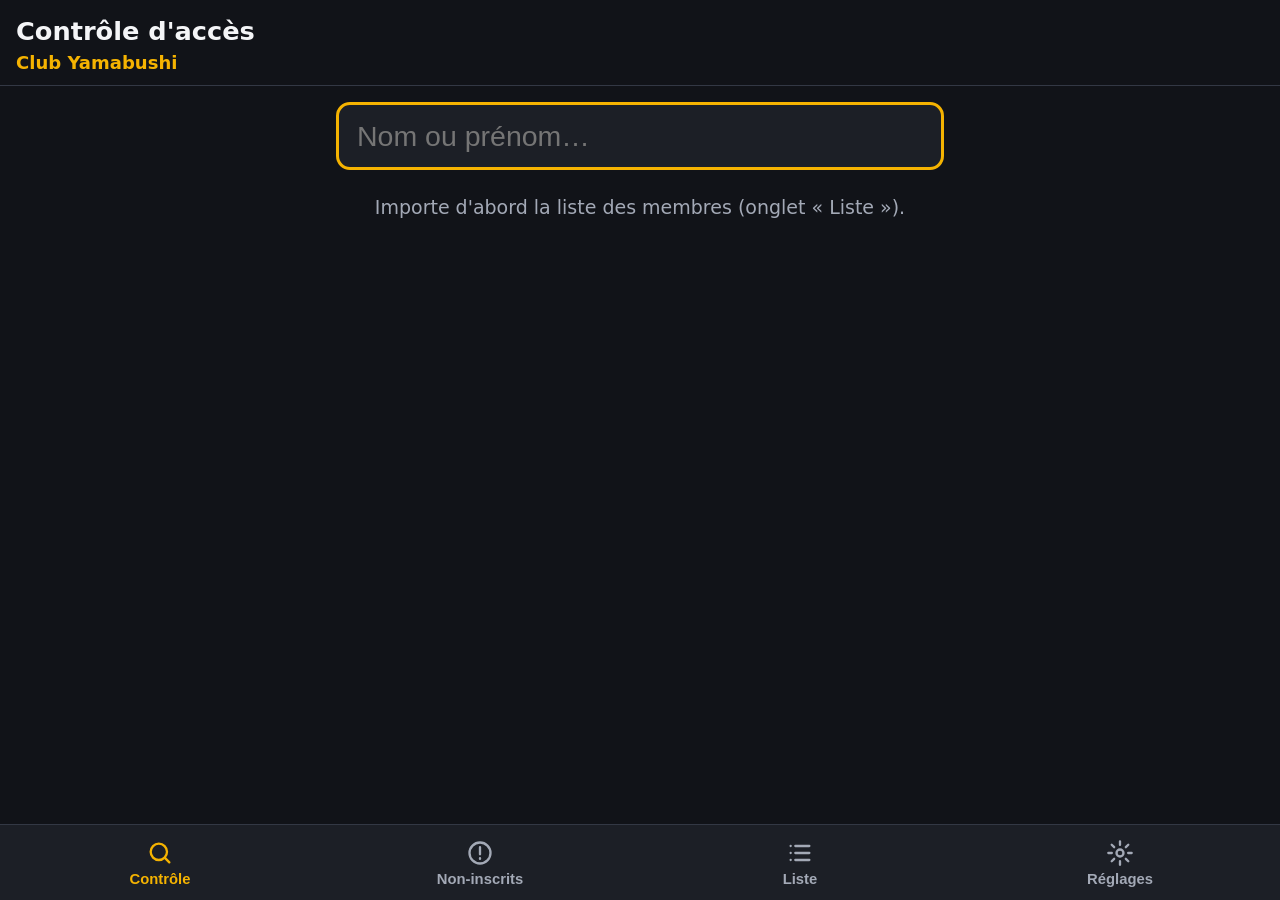
==== index.html @ 9fefdb8d "Squelette de l'app : 4 écrans et barre d'onglets Co-Authored-By: Claude Opus 5.5 <noreply@anthropic." ====
<!doctype html>
<html lang="fr">
<head>
  <meta charset="utf-8">
  <meta name="viewport" content="width=device-width, initial-scale=1, viewport-fit=cover">
  <meta name="theme-color" content="#111318">
  <title>Contrôle d'accès Club Yamabushi</title>
  <link rel="stylesheet" href="style.css">
</head>
<body>
  <header class="entete">
    <h1>Contrôle d'accès</h1>
    <p>Club Yamabushi</p>
  </header>

  <main>
    <!-- Écran 1 : la recherche -->
    <section id="ecran-controle" class="ecran actif">
      <input id="recherche" class="champ-recherche" type="search"
             placeholder="Nom ou prénom…" aria-label="Nom ou prénom"
             autocomplete="off" autocorrect="off" autocapitalize="off"
             spellcheck="false" enterkeyhint="search">
      <div id="resultats" class="message-vide">
        Importe d'abord la liste des membres (onglet « Liste »).
      </div>
    </section>

    <!-- Écran 2 : les non-inscrits notés -->
    <section id="ecran-non-inscrits" class="ecran">
      <h2>Non-inscrits</h2>
      <p class="message-vide">Aucun non-inscrit noté pour l'instant.</p>
    </section>

    <!-- Écran 3 : import de la liste -->
    <section id="ecran-liste" class="ecran">
      <h2>Liste des membres</h2>
      <button class="gros-bouton" type="button" disabled>Importer le fichier Excel</button>
      <p class="info">Disponible à la prochaine étape.</p>
    </section>

    <!-- Écran 4 : réglages et à propos -->
    <section id="ecran-reglages" class="ecran">
      <h2>Réglages</h2>
      <p class="info">Club du cours, prénom et email de l'administration : à la prochaine étape.</p>
      <h2>À propos</h2>
      <p class="info">Version <span id="version"></span></p>
    </section>
  </main>

  <nav class="onglets" aria-label="Écrans">
    <button type="button" class="onglet actif" data-ecran="ecran-controle">
      <svg viewBox="0 0 24 24" aria-hidden="true"><circle cx="11" cy="11" r="7"/><path d="M20 20l-4-4"/></svg>
      Contrôle
    </button>
    <button type="button" class="onglet" data-ecran="ecran-non-inscrits">
      <svg viewBox="0 0 24 24" aria-hidden="true"><circle cx="12" cy="12" r="9"/><path d="M12 7v6M12 16.5v.5"/></svg>
      Non-inscrits
    </button>
    <button type="button" class="onglet" data-ecran="ecran-liste">
      <svg viewBox="0 0 24 24" aria-hidden="true"><path d="M8 6h12M8 12h12M8 18h12M4 6h.01M4 12h.01M4 18h.01"/></svg>
      Liste
    </button>
    <button type="button" class="onglet" data-ecran="ecran-reglages">
      <svg viewBox="0 0 24 24" aria-hidden="true"><circle cx="12" cy="12" r="3"/><path d="M12 2v3M12 19v3M2 12h3M19 12h3M4.9 4.9l2.1 2.1M17 17l2.1 2.1M4.9 19.1L7 17M17 7l2.1-2.1"/></svg>
      Réglages
    </button>
  </nav>

  <script src="app.js"></script>
</body>
</html>
---- style.css ----
/* Thème sombre à fort contraste : lisible dans une salle de sport */
:root {
  --fond: #111318;
  --surface: #1c1f26;
  --bordure: #333844;
  --texte: #f4f5f7;
  --texte-doux: #a3a9b6;
  --vert: #22c55e;
  --rouge: #ef4444;
  --accent: #f5b301;
  --hauteur-onglets: 76px;
}

* { box-sizing: border-box; }

html, body {
  margin: 0;
  background: var(--fond);
  color: var(--texte);
  font-family: system-ui, -apple-system, "Segoe UI", Roboto, sans-serif;
  font-size: 19px;
  line-height: 1.4;
  -webkit-tap-highlight-color: transparent;
}

body {
  min-height: 100vh;
  padding-bottom: calc(var(--hauteur-onglets) + env(safe-area-inset-bottom));
}

.entete {
  padding: calc(14px + env(safe-area-inset-top)) 16px 10px;
  border-bottom: 1px solid var(--bordure);
}
.entete h1 { margin: 0; font-size: 1.35rem; }
.entete p { margin: 0; color: var(--accent); font-weight: 600; font-size: 0.95rem; }

main { padding: 16px; max-width: 640px; margin: 0 auto; }

.ecran { display: none; }
.ecran.actif { display: block; }

h2 { font-size: 1.25rem; margin: 8px 0 12px; }

.champ-recherche {
  width: 100%;
  height: 68px;
  padding: 0 18px;
  font-size: 1.5rem;
  color: var(--texte);
  background: var(--surface);
  border: 3px solid var(--bordure);
  border-radius: 14px;
  outline: none;
}
.champ-recherche:focus { border-color: var(--accent); }

.message-vide, .info { color: var(--texte-doux); }
.message-vide { margin-top: 24px; text-align: center; }

.gros-bouton {
  width: 100%;
  min-height: 64px;
  padding: 12px 18px;
  font-size: 1.15rem;
  font-weight: 700;
  color: #111318;
  background: var(--accent);
  border: none;
  border-radius: 14px;
}
.gros-bouton:disabled { opacity: 0.4; }

/* Barre d'onglets en bas : atteignable avec le pouce */
.onglets {
  position: fixed;
  left: 0; right: 0; bottom: 0;
  display: grid;
  grid-template-columns: repeat(4, 1fr);
  height: calc(var(--hauteur-onglets) + env(safe-area-inset-bottom));
  padding-bottom: env(safe-area-inset-bottom);
  background: var(--surface);
  border-top: 1px solid var(--bordure);
}
.onglet {
  display: flex;
  flex-direction: column;
  align-items: center;
  justify-content: center;
  gap: 4px;
  font-size: 0.78rem;
  font-weight: 600;
  color: var(--texte-doux);
  background: none;
  border: none;
}
.onglet svg {
  width: 28px; height: 28px;
  fill: none; stroke: currentColor; stroke-width: 2; stroke-linecap: round;
}
.onglet.actif { color: var(--accent); }
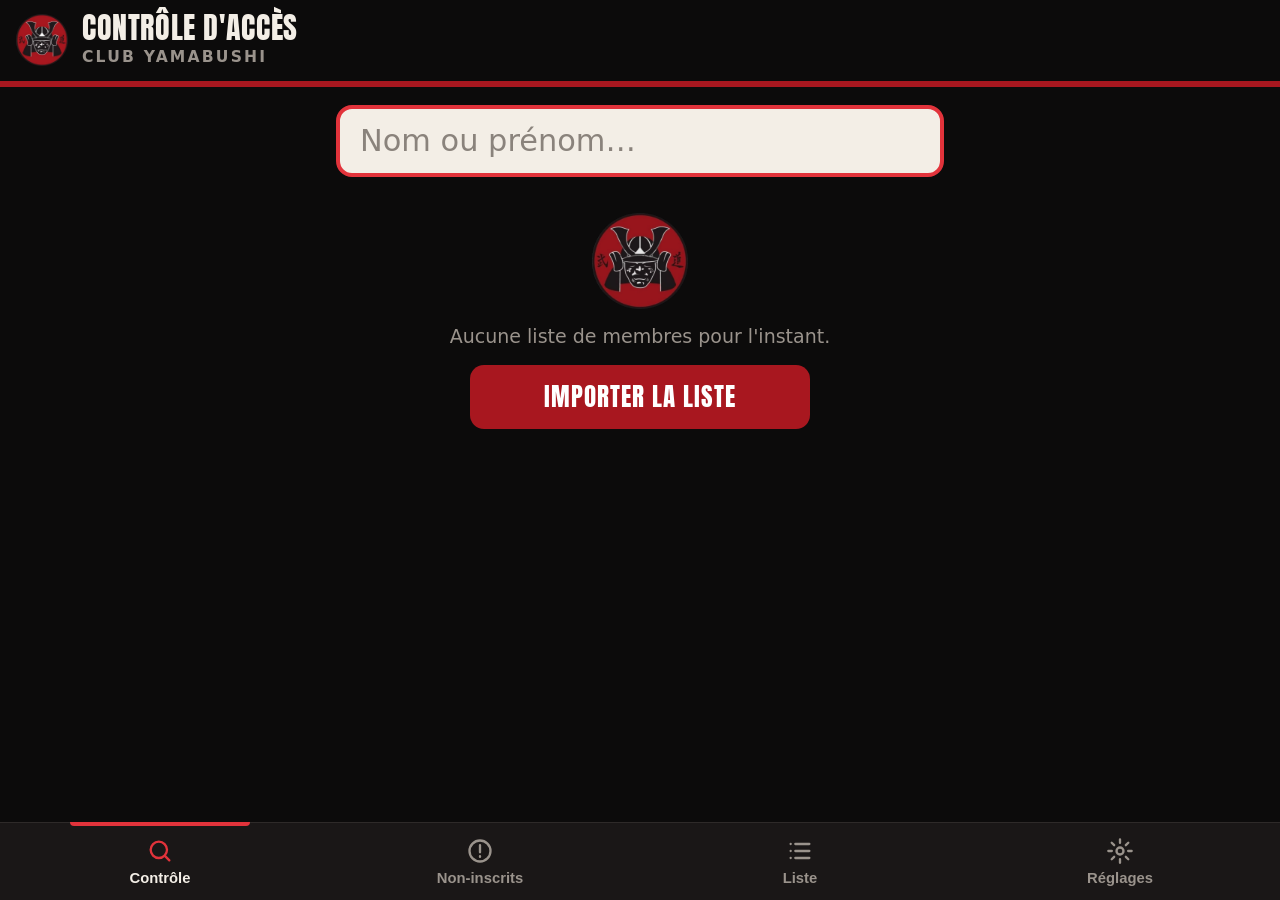
==== commit 0b08cab0: "Design noir et rouge du club : emblème, icônes, police Anton Co-Authored-By: Claude Opus 5.5 <norepl" ====
--- a/index.html
+++ b/index.html
@@ -3,14 +3,19 @@
 <head>
   <meta charset="utf-8">
   <meta name="viewport" content="width=device-width, initial-scale=1, viewport-fit=cover">
-  <meta name="theme-color" content="#111318">
+  <meta name="theme-color" content="#0c0b0b">
   <title>Contrôle d'accès Club Yamabushi</title>
+  <link rel="icon" href="images/icone-192.png">
+  <link rel="apple-touch-icon" href="images/apple-touch-icon.png">
   <link rel="stylesheet" href="style.css">
 </head>
 <body>
   <header class="entete">
-    <h1>Contrôle d'accès</h1>
-    <p>Club Yamabushi</p>
+    <img class="entete-embleme" src="images/embleme.png" alt="" width="52" height="52">
+    <div>
+      <h1>Contrôle d'accès</h1>
+      <p>Club Yamabushi</p>
+    </div>
   </header>
 
   <main>
@@ -20,15 +25,21 @@
              placeholder="Nom ou prénom…" aria-label="Nom ou prénom"
              autocomplete="off" autocorrect="off" autocapitalize="off"
              spellcheck="false" enterkeyhint="search">
-      <div id="resultats" class="message-vide">
-        Importe d'abord la liste des membres (onglet « Liste »).
+      <div id="resultats">
+        <div class="etat-vide">
+          <img src="images/embleme.png" alt="" width="96" height="96">
+          <p>Aucune liste de membres pour l'instant.</p>
+          <button type="button" class="gros-bouton" data-aller="ecran-liste">Importer la liste</button>
+        </div>
       </div>
     </section>
 
     <!-- Écran 2 : les non-inscrits notés -->
     <section id="ecran-non-inscrits" class="ecran">
       <h2>Non-inscrits</h2>
-      <p class="message-vide">Aucun non-inscrit noté pour l'instant.</p>
+      <div class="etat-vide">
+        <p>Personne n'a été noté.<br>Quand une recherche ne trouve rien, note la personne depuis l'écran Contrôle.</p>
+      </div>
     </section>
 
     <!-- Écran 3 : import de la liste -->
--- a/style.css
+++ b/style.css
@@ -1,25 +1,35 @@
-/* Thème sombre à fort contraste : lisible dans une salle de sport */
+/* Identité du club : noir et rouge, comme le logo.
+   Le rouge du club sert aux touches de style ; le vert et le rouge vif
+   sont réservés aux réponses « inscrit » / « non trouvé ». */
+
+@font-face {
+  font-family: "Anton";
+  src: url("polices/anton.woff2") format("woff2");
+  font-display: swap;
+}
+
 :root {
-  --fond: #111318;
-  --surface: #1c1f26;
-  --bordure: #333844;
-  --texte: #f4f5f7;
-  --texte-doux: #a3a9b6;
-  --vert: #22c55e;
-  --rouge: #ef4444;
-  --accent: #f5b301;
-  --hauteur-onglets: 76px;
+  --encre: #0c0b0b;       /* fond, le noir du casque */
+  --laque: #1a1717;       /* cartes et barre d'onglets */
+  --trait: #2e2a29;       /* bordures */
+  --rouge: #a8171f;       /* le rouge du logo */
+  --rouge-clair: #e2333b; /* rouge lisible sur le noir (icônes) */
+  --papier: #f3eee6;      /* texte et champ de recherche */
+  --cendre: #9a938c;      /* texte secondaire */
+  --vert: #1db954;        /* inscrit */
+  --hauteur-onglets: 78px;
+  --titre: "Anton", "Arial Narrow", Impact, sans-serif;
 }
 
 * { box-sizing: border-box; }
 
 html, body {
   margin: 0;
-  background: var(--fond);
-  color: var(--texte);
+  background: var(--encre);
+  color: var(--papier);
   font-family: system-ui, -apple-system, "Segoe UI", Roboto, sans-serif;
   font-size: 19px;
-  line-height: 1.4;
+  line-height: 1.45;
   -webkit-tap-highlight-color: transparent;
 }
 
@@ -28,48 +38,107 @@
   padding-bottom: calc(var(--hauteur-onglets) + env(safe-area-inset-bottom));
 }
 
+/* En-tête : emblème + titre, posé sur une bande rouge comme une ceinture */
 .entete {
-  padding: calc(14px + env(safe-area-inset-top)) 16px 10px;
-  border-bottom: 1px solid var(--bordure);
+  display: flex;
+  align-items: center;
+  gap: 14px;
+  padding: calc(12px + env(safe-area-inset-top)) 16px 12px;
+  border-bottom: 6px solid var(--rouge);
 }
-.entete h1 { margin: 0; font-size: 1.35rem; }
-.entete p { margin: 0; color: var(--accent); font-weight: 600; font-size: 0.95rem; }
+.entete-embleme { flex: none; }
+.entete h1 {
+  margin: 0;
+  font-family: var(--titre);
+  font-weight: 400;
+  font-size: 1.6rem;
+  line-height: 1;
+  text-transform: uppercase;
+  letter-spacing: 0.02em;
+}
+.entete p {
+  margin: 4px 0 0;
+  color: var(--cendre);
+  font-size: 0.82rem;
+  font-weight: 600;
+  text-transform: uppercase;
+  letter-spacing: 0.14em;
+}
 
-main { padding: 16px; max-width: 640px; margin: 0 auto; }
+main { padding: 18px 16px; max-width: 640px; margin: 0 auto; }
 
 .ecran { display: none; }
 .ecran.actif { display: block; }
 
-h2 { font-size: 1.25rem; margin: 8px 0 12px; }
+h2 {
+  margin: 6px 0 16px;
+  font-family: var(--titre);
+  font-weight: 400;
+  font-size: 1.7rem;
+  line-height: 1.1;
+  text-transform: uppercase;
+  letter-spacing: 0.02em;
+}
+h2::after {
+  content: "";
+  display: block;
+  width: 44px;
+  height: 5px;
+  margin-top: 8px;
+  background: var(--rouge);
+}
+h2:not(:first-child) { margin-top: 36px; }
 
+/* Champ de recherche clair sur fond noir : on le voit tout de suite */
 .champ-recherche {
   width: 100%;
-  height: 68px;
-  padding: 0 18px;
-  font-size: 1.5rem;
-  color: var(--texte);
-  background: var(--surface);
-  border: 3px solid var(--bordure);
-  border-radius: 14px;
+  height: 72px;
+  padding: 0 20px;
+  font: 600 1.6rem/1 system-ui, -apple-system, "Segoe UI", Roboto, sans-serif;
+  color: var(--encre);
+  background: var(--papier);
+  border: 4px solid var(--papier);
+  border-radius: 16px;
   outline: none;
 }
-.champ-recherche:focus { border-color: var(--accent); }
+.champ-recherche::placeholder { color: #8a837c; font-weight: 500; }
+.champ-recherche:focus { border-color: var(--rouge-clair); }
 
-.message-vide, .info { color: var(--texte-doux); }
-.message-vide { margin-top: 24px; text-align: center; }
+.info { color: var(--cendre); }
+
+.etat-vide {
+  display: flex;
+  flex-direction: column;
+  align-items: center;
+  gap: 14px;
+  margin-top: 36px;
+  text-align: center;
+  color: var(--cendre);
+}
+.etat-vide p { margin: 0; }
+.etat-vide img { opacity: 0.9; }
+.etat-vide .gros-bouton { max-width: 340px; }
 
 .gros-bouton {
   width: 100%;
   min-height: 64px;
-  padding: 12px 18px;
-  font-size: 1.15rem;
-  font-weight: 700;
-  color: #111318;
-  background: var(--accent);
+  padding: 12px 20px;
+  font-family: var(--titre);
+  font-size: 1.3rem;
+  text-transform: uppercase;
+  letter-spacing: 0.04em;
+  color: #fff;
+  background: var(--rouge);
   border: none;
   border-radius: 14px;
+  cursor: pointer;
 }
-.gros-bouton:disabled { opacity: 0.4; }
+.gros-bouton:active { transform: scale(0.98); }
+.gros-bouton:disabled { opacity: 0.35; cursor: default; transform: none; }
+.gros-bouton:focus-visible, .onglet:focus-visible {
+  outline: 3px solid var(--papier);
+  outline-offset: 3px;
+}
 
 /* Barre d'onglets en bas : atteignable avec le pouce */
 .onglets {
@@ -79,23 +148,38 @@
   grid-template-columns: repeat(4, 1fr);
   height: calc(var(--hauteur-onglets) + env(safe-area-inset-bottom));
   padding-bottom: env(safe-area-inset-bottom);
-  background: var(--surface);
-  border-top: 1px solid var(--bordure);
+  background: var(--laque);
+  border-top: 1px solid var(--trait);
 }
 .onglet {
+  position: relative;
   display: flex;
   flex-direction: column;
   align-items: center;
   justify-content: center;
-  gap: 4px;
+  gap: 5px;
   font-size: 0.78rem;
-  font-weight: 600;
-  color: var(--texte-doux);
+  font-weight: 700;
+  color: var(--cendre);
   background: none;
   border: none;
+  cursor: pointer;
 }
 .onglet svg {
   width: 28px; height: 28px;
   fill: none; stroke: currentColor; stroke-width: 2; stroke-linecap: round;
 }
-.onglet.actif { color: var(--accent); }
+.onglet.actif { color: var(--papier); }
+.onglet.actif svg { color: var(--rouge-clair); }
+.onglet.actif::before {
+  content: "";
+  position: absolute;
+  top: -1px; left: 22%; right: 22%;
+  height: 4px;
+  background: var(--rouge-clair);
+  border-radius: 0 0 4px 4px;
+}
+
+@media (prefers-reduced-motion: reduce) {
+  .gros-bouton:active { transform: none; }
+}
